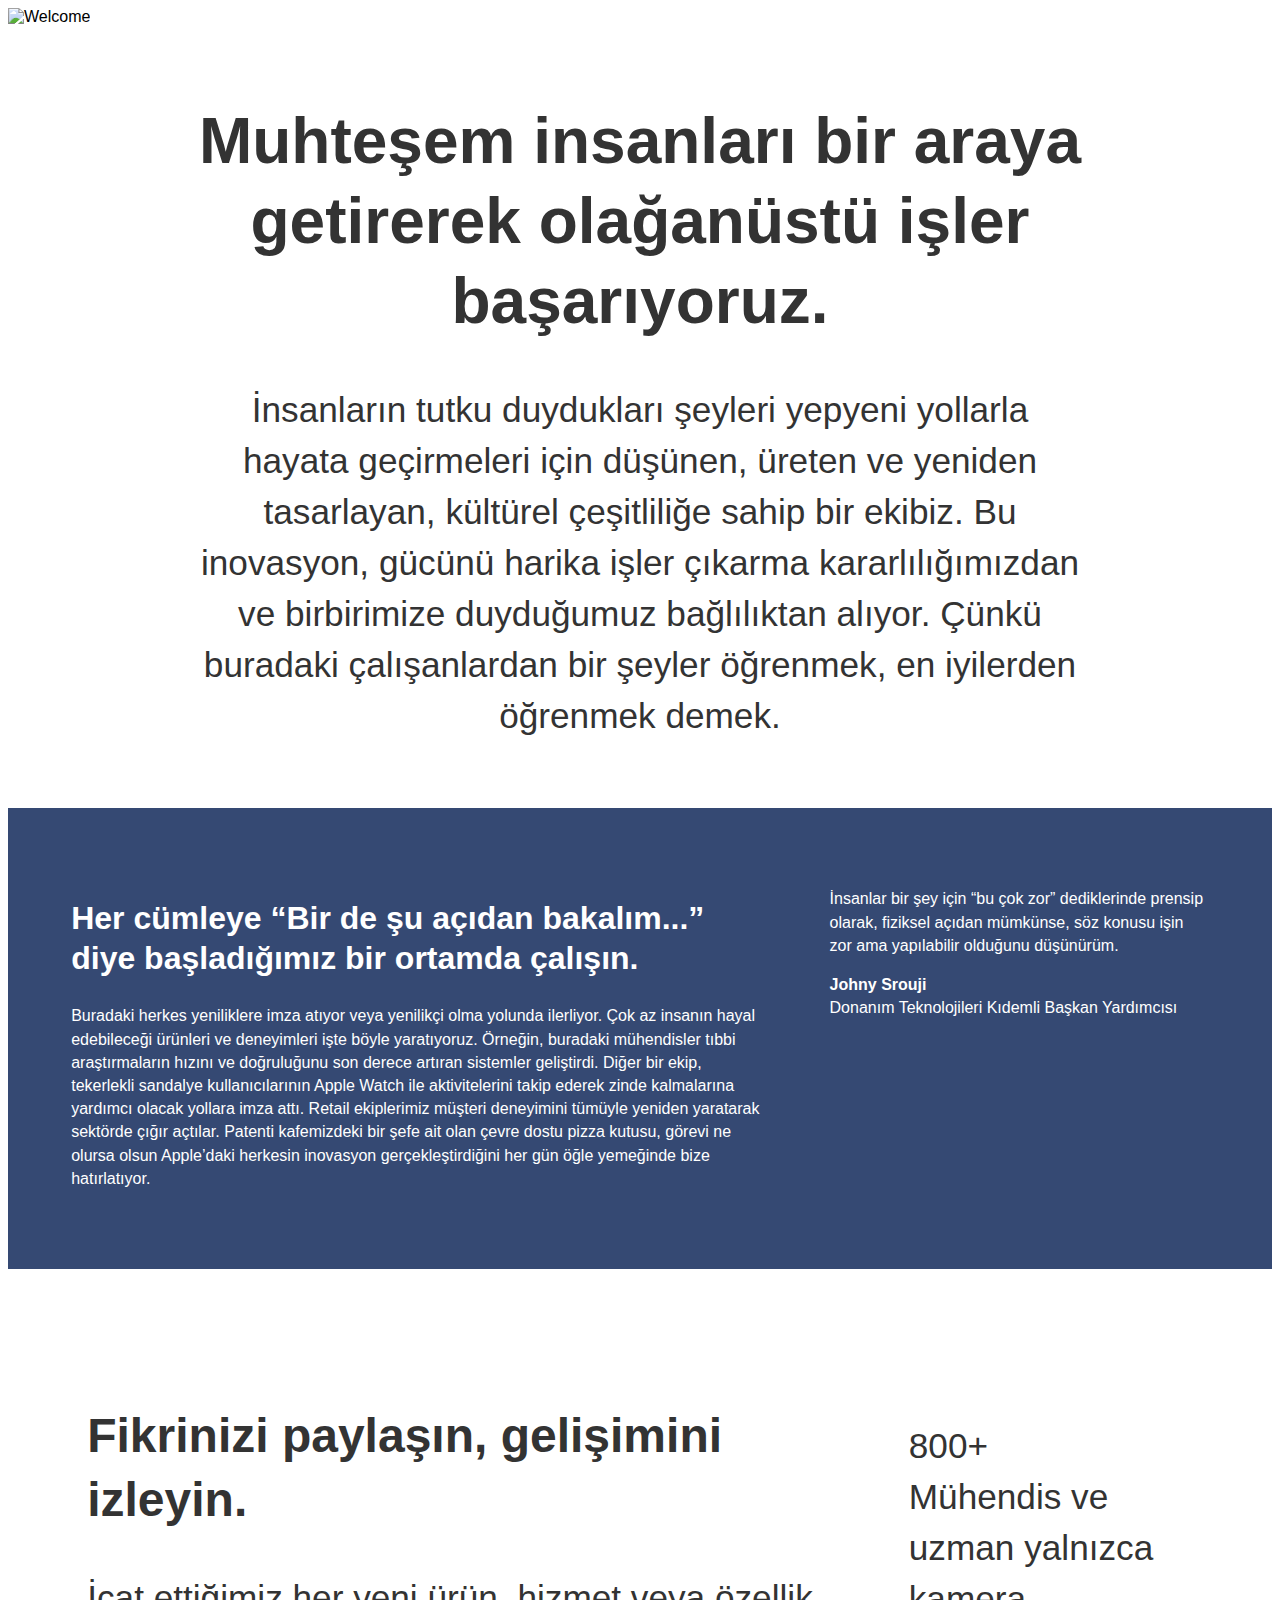
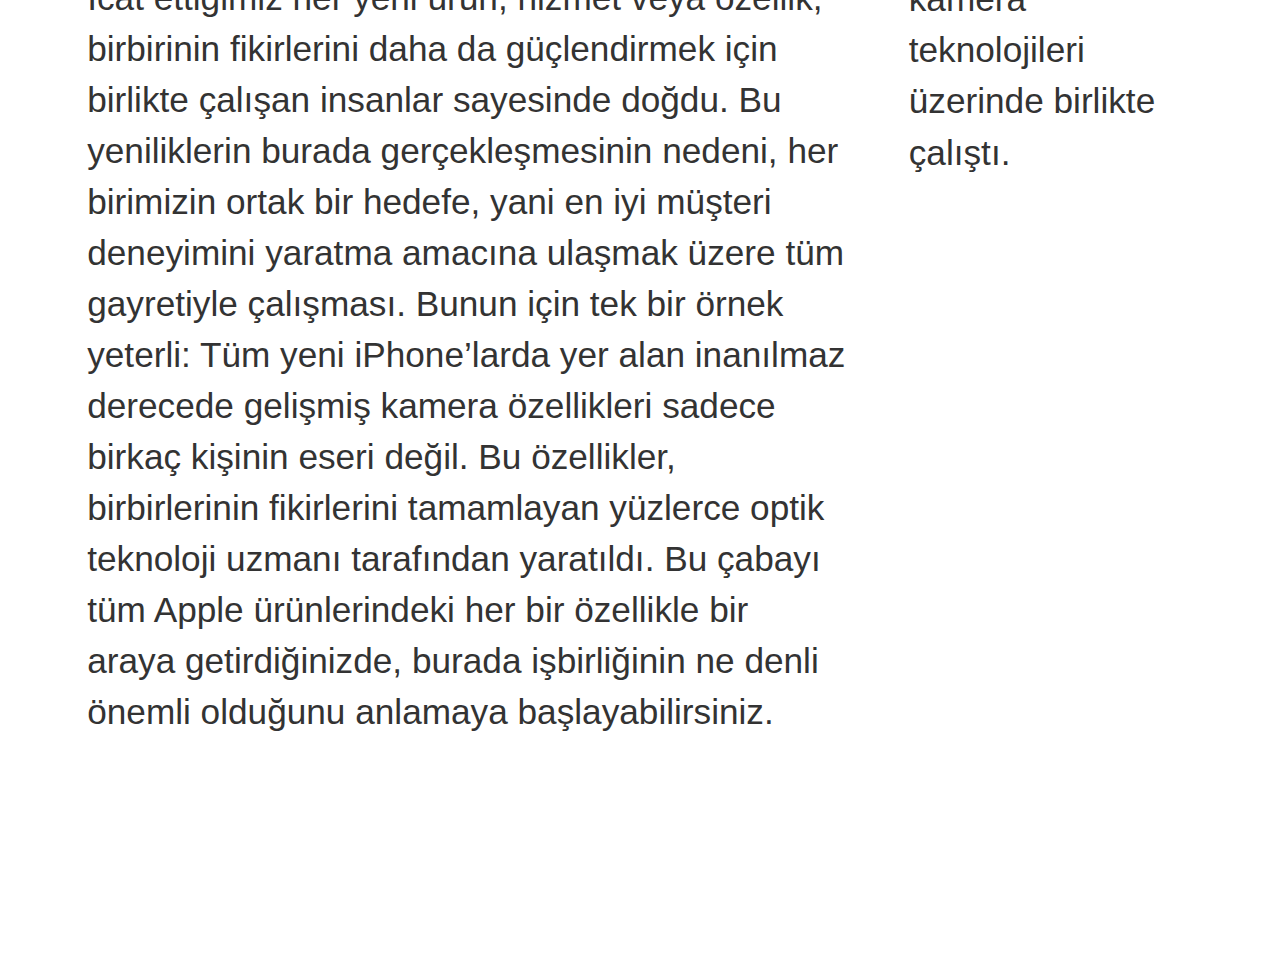
==== about.html @ 9d41d050 "Add about page" ====
<!DOCTYPE html>
<html>

<head>
    <title>About US</title>
    <style>
        body{
            font-family: 'Helvetica Neue', Helvetica, Arial;
        }
        img {
            width: 100%;
            max-width: 100%;
            max-height: 50%;
        }

        h1,
        h2,
        h3,
        h4,
        h5,
        h6 {
            
        }

        .colorMediumDiv {
            background-color:#354973;
            color: #fff;
            display: inline-flex;
        }
        .colorMediumDiv p, .motto{
            line-height: 1.45;
        }
        .mediumDiv {
            max-width: 55%;
            padding: 5%;
        }
        .mediumDivRight {
            max-width: 30%;
            padding:5% 5% 5% 0;
        }
        .mediumDiv h2{
            font-size: 2rem;
            line-height: 2.5rem;
        }
        .topDiv{
            color: #333;
            width: 70%;
            margin: 0 auto;
            padding: 2rem 1rem;
        }
        .topDiv.topDiv2{
            width: 100%;
            display: inline-flex;
        }
        .topDiv h1{
            font-size: 4rem;
            line-height: 5rem;
        }
        .topDiv h2{
            font-size: 3rem;
            line-height: 4rem;
        }
        .topDiv p{
            font-size: 2.2rem;
            line-height: 1.45;
        }
        .textcenter{
            text-align: center;
        }
        .topDiv2In{
            width: 60%;
            padding: 5%;
        }
        .topDiv2InRight{
            width: 20%;
            padding: 5% 5% 5% 0%;
        }
        .topDiv2InRight span{
            display: block;
            margin-top: 3.5rem;
        }
        footer{
            height: 100px;
        }
    </style>
</head>

<body>
    <div class="wrapper">
        <header>
            <div class="slide">
                <img src="https://www.apple.com/jobs/images/about/hero/default.jpg" alt="Welcome" />
            </div>
        </header>
        <main>
            <div class="topDiv textcenter">
                <div class="">
                    <h1 class="">Muhteşem insanları bir araya getirerek olağanüstü işler başarıyoruz.</h1>
                    <div class="">
                        <p>İnsanların tutku duydukları şeyleri yepyeni yollarla hayata geçirmeleri için düşünen, üreten
                            ve
                            yeniden tasarlayan, kültürel çeşitliliğe sahip bir ekibiz. Bu inovasyon, gücünü harika işler
                            çıkarma kararlılığımızdan ve birbirimize duyduğumuz bağlılıktan alıyor. Çünkü buradaki
                            çalışanlardan bir şeyler öğrenmek, en iyilerden öğrenmek demek.</p>
                    </div>
                </div>
            </div>
            <div class="colorMediumDiv">
                <div class="mediumDiv">
                    <h2 class="">Her cümleye “Bir de şu açıdan bakalım...” diye başladığımız bir ortamda
                        çalışın.</h2>
                    <div class="">
                        <p>Buradaki herkes yeniliklere imza atıyor veya yenilikçi olma yolunda ilerliyor. Çok az insanın
                            hayal edebileceği ürünleri ve deneyimleri işte böyle yaratıyoruz. Örneğin, buradaki
                            mühendisler tıbbi araştırmaların hızını ve doğruluğunu son derece artıran sistemler
                            geliştirdi. Diğer bir ekip, tekerlekli sandalye kullanıcılarının Apple Watch ile
                            aktivitelerini takip ederek zinde kalmalarına yardımcı olacak yollara imza attı. Retail
                            ekiplerimiz müşteri deneyimini tümüyle yeniden yaratarak sektörde çığır açtılar. Patenti
                            kafemizdeki bir şefe ait olan çevre dostu pizza kutusu, görevi ne olursa olsun Apple’daki
                            herkesin inovasyon gerçekleştirdiğini her gün öğle yemeğinde bize hatırlatıyor.</p>
                    </div>
                </div>
                <div class="mediumDivRight">
                    <p class="">İnsanlar bir şey için “bu çok zor” dediklerinde prensip olarak, fiziksel açıdan
                        mümkünse, söz konusu işin zor ama yapılabilir olduğunu düşünürüm.</p>
                    <div class="motto">
                        <strong>Johny Srouji </strong>
                        <br />
                        Donanım Teknolojileri Kıdemli Başkan Yardımcısı
                    </div>
                </div>
            </div>
                <div class="topDiv topDiv2">
                    <div class="topDiv2In">
                        <h2 class="">Fikrinizi paylaşın, gelişimini izleyin.</h2>
                        <div class="">
                            <p>İcat ettiğimiz her yeni ürün, hizmet veya özellik, birbirinin fikirlerini daha da
                                güçlendirmek için birlikte çalışan insanlar sayesinde doğdu. Bu yeniliklerin burada
                                gerçekleşmesinin nedeni, her birimizin ortak bir hedefe, yani en iyi müşteri deneyimini
                                yaratma amacına ulaşmak üzere tüm gayretiyle çalışması. Bunun için tek bir örnek
                                yeterli: Tüm yeni iPhone’larda yer alan inanılmaz derecede gelişmiş kamera özellikleri
                                sadece birkaç kişinin eseri değil. Bu özellikler, birbirlerinin fikirlerini tamamlayan
                                yüzlerce optik teknoloji uzmanı tarafından yaratıldı. Bu çabayı tüm Apple ürünlerindeki
                                her bir özellikle bir araya getirdiğinizde, burada işbirliğinin ne denli önemli olduğunu
                                anlamaya başlayabilirsiniz.</p>
                        </div>
                    </div>
                    <div class="topDiv2InRight">
                        <p><span>800+</span> Mühendis ve uzman yalnızca kamera teknolojileri üzerinde
                            birlikte çalıştı.</p>
                    </div>
                </div>

            </div>
        </main>
        <footer>

        </footer>
    </div>
</body>

</html>
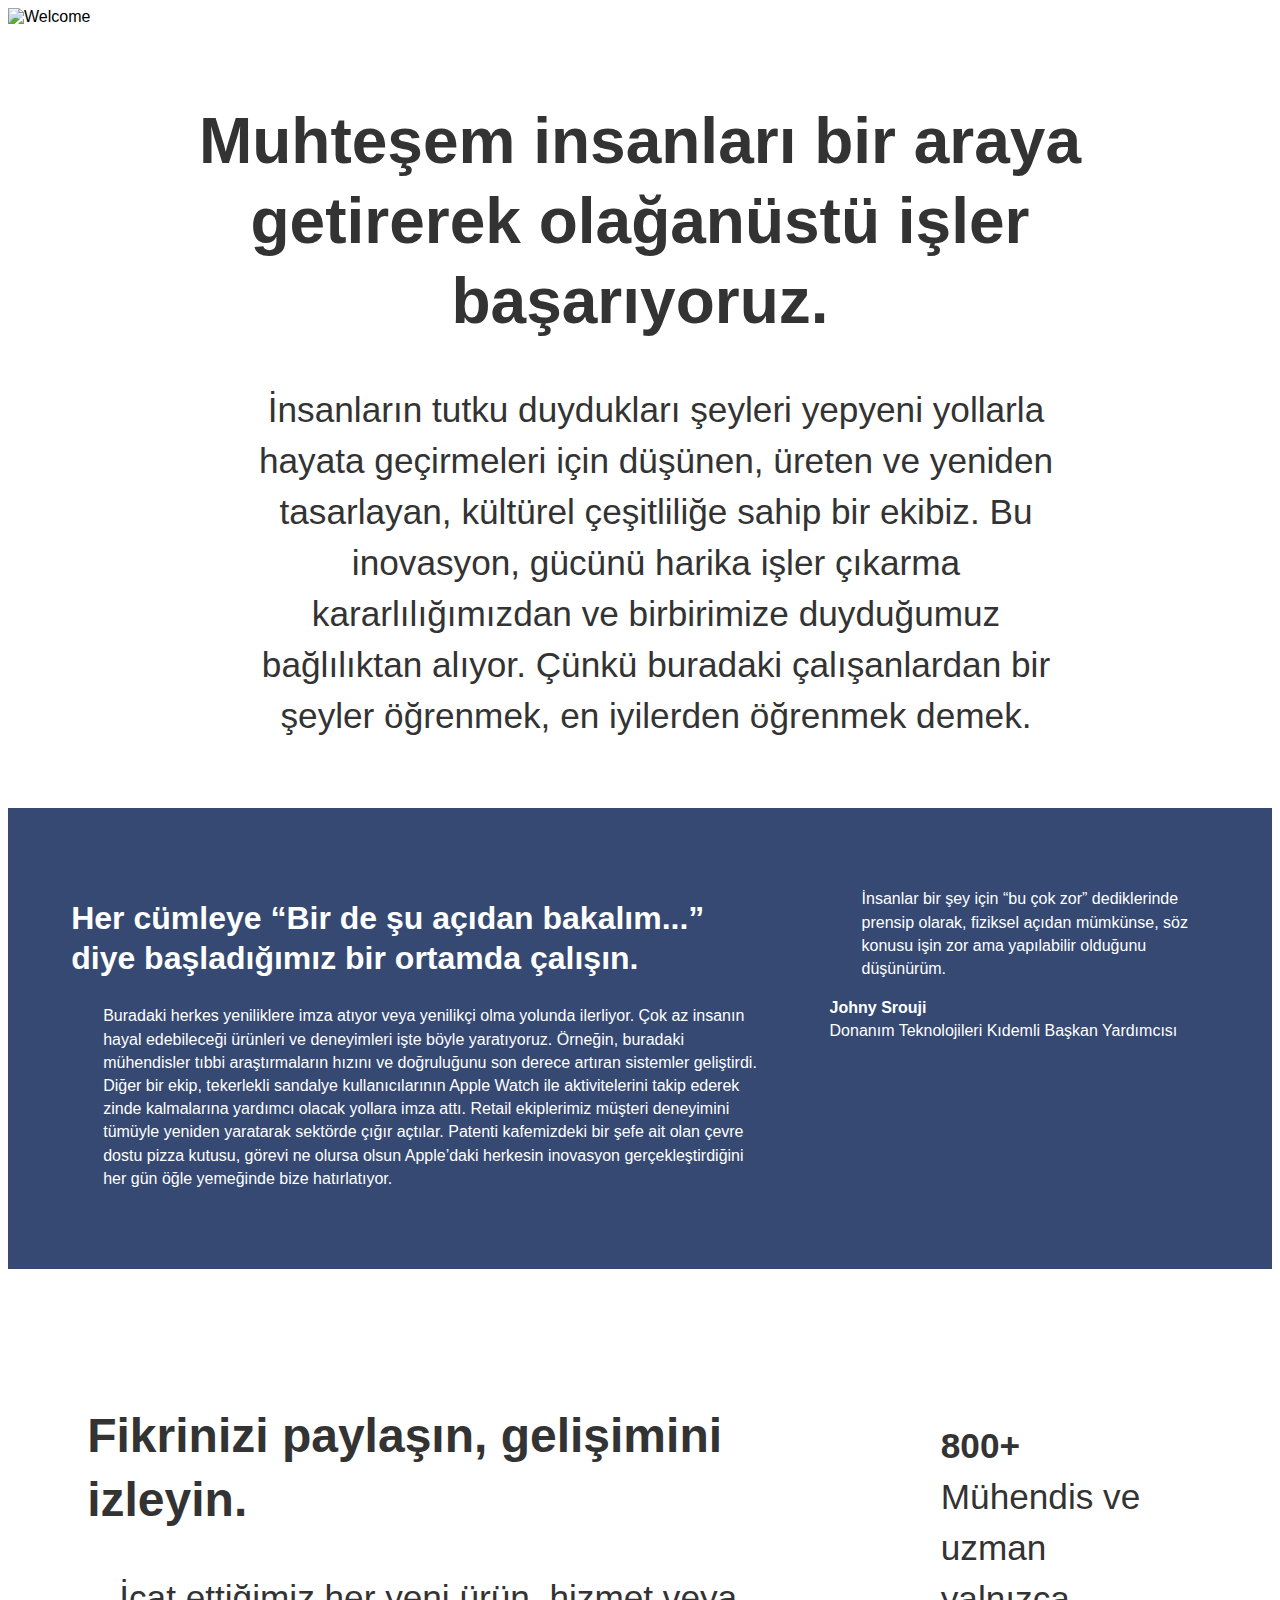
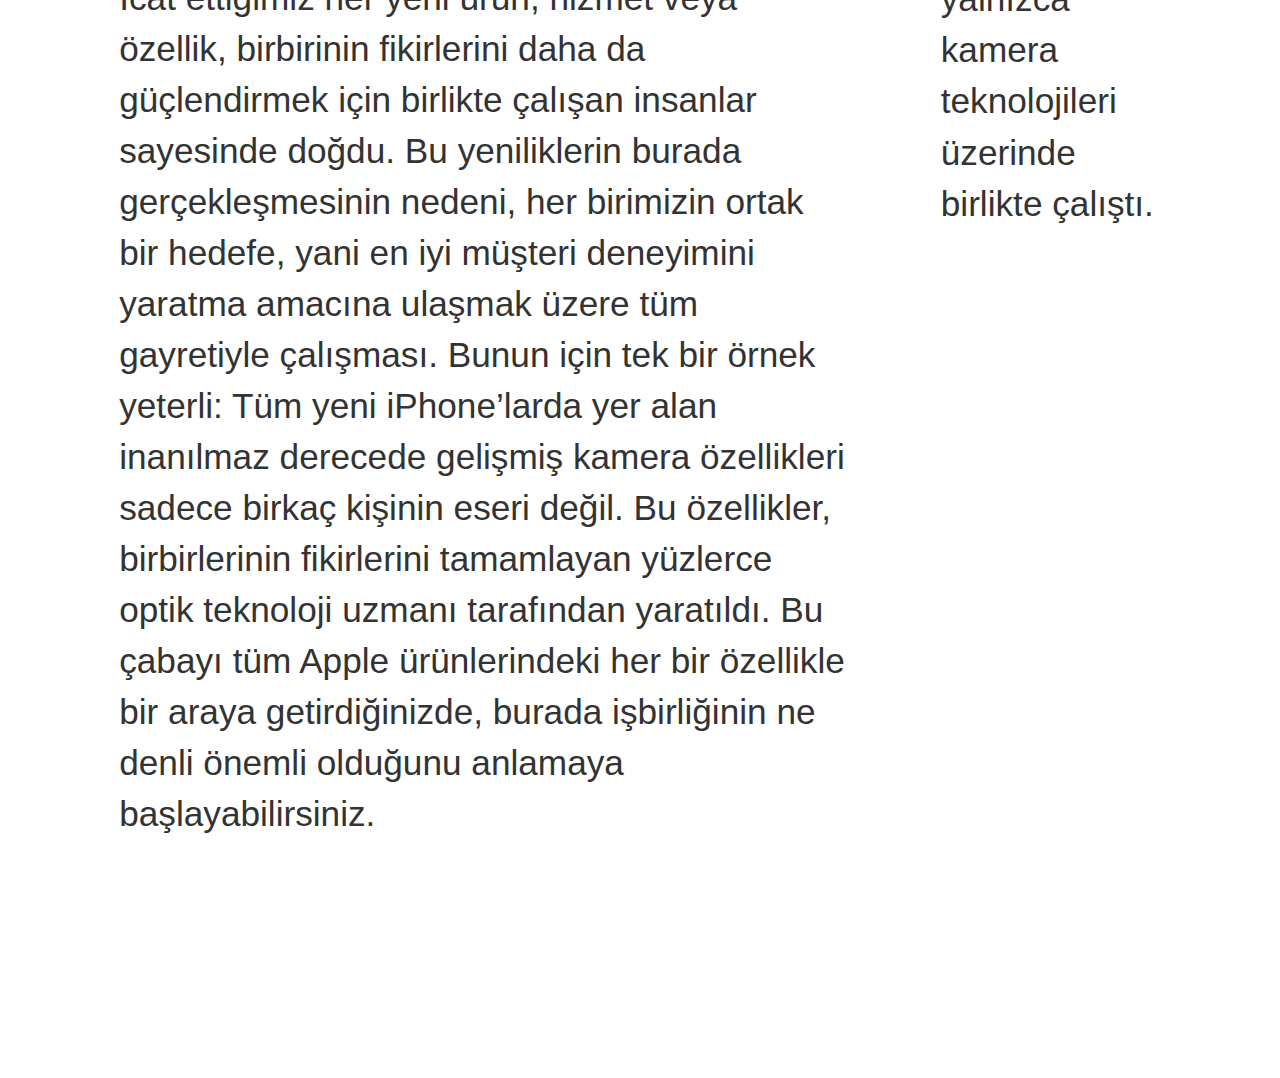
==== commit 2c8b9f99: "Change style file" ====
--- a/about.html
+++ b/about.html
@@ -3,86 +3,7 @@
 
 <head>
     <title>About US</title>
-    <style>
-        body{
-            font-family: 'Helvetica Neue', Helvetica, Arial;
-        }
-        img {
-            width: 100%;
-            max-width: 100%;
-            max-height: 50%;
-        }
-
-        h1,
-        h2,
-        h3,
-        h4,
-        h5,
-        h6 {
-            
-        }
-
-        .colorMediumDiv {
-            background-color:#354973;
-            color: #fff;
-            display: inline-flex;
-        }
-        .colorMediumDiv p, .motto{
-            line-height: 1.45;
-        }
-        .mediumDiv {
-            max-width: 55%;
-            padding: 5%;
-        }
-        .mediumDivRight {
-            max-width: 30%;
-            padding:5% 5% 5% 0;
-        }
-        .mediumDiv h2{
-            font-size: 2rem;
-            line-height: 2.5rem;
-        }
-        .topDiv{
-            color: #333;
-            width: 70%;
-            margin: 0 auto;
-            padding: 2rem 1rem;
-        }
-        .topDiv.topDiv2{
-            width: 100%;
-            display: inline-flex;
-        }
-        .topDiv h1{
-            font-size: 4rem;
-            line-height: 5rem;
-        }
-        .topDiv h2{
-            font-size: 3rem;
-            line-height: 4rem;
-        }
-        .topDiv p{
-            font-size: 2.2rem;
-            line-height: 1.45;
-        }
-        .textcenter{
-            text-align: center;
-        }
-        .topDiv2In{
-            width: 60%;
-            padding: 5%;
-        }
-        .topDiv2InRight{
-            width: 20%;
-            padding: 5% 5% 5% 0%;
-        }
-        .topDiv2InRight span{
-            display: block;
-            margin-top: 3.5rem;
-        }
-        footer{
-            height: 100px;
-        }
-    </style>
+    <link rel="stylesheet" href="css/style.css" />
 </head>
 
 <body>
--- a/css/style.css
+++ b/css/style.css
@@ -0,0 +1,115 @@
+
+        body{
+            font-family: 'Helvetica Neue', Helvetica, Arial;
+        }
+
+        #wrapper{
+            max-width: 80%;
+            margin:0 auto;
+        }
+
+        h6 {
+            font-size: 1.3rem;
+            padding-left: 1rem;
+        }
+        .hfontcolor{
+            color: #F05454;
+        }
+        p {
+            padding-left: 2rem;
+        }
+
+        a {
+            font-family: Raleway;
+            text-decoration: none;
+            font-weight: 700;
+        }
+
+        ul {
+            list-style-type: none;
+        }
+
+        span {
+            font-weight: bold;
+        }
+
+        img {
+            max-height: 20rem;
+        }
+
+        .vurgu>a {
+            text-decoration: underline;
+            color: #588B8B;
+        }
+
+        .vurgula {
+            text-decoration: none;
+            color: #F28F3B;
+        }
+
+        img {
+            width: 100%;
+            max-width: 100%;
+            max-height: 50%;
+        }
+
+        .colorMediumDiv {
+            background-color:#354973;
+            color: #fff;
+            display: inline-flex;
+        }
+        .colorMediumDiv p, .motto{
+            line-height: 1.45;
+        }
+        .mediumDiv {
+            max-width: 55%;
+            padding: 5%;
+        }
+        .mediumDivRight {
+            max-width: 30%;
+            padding:5% 5% 5% 0;
+        }
+        .mediumDiv h2{
+            font-size: 2rem;
+            line-height: 2.5rem;
+        }
+        .topDiv{
+            color: #333;
+            width: 70%;
+            margin: 0 auto;
+            padding: 2rem 1rem;
+        }
+        .topDiv.topDiv2{
+            width: 100%;
+            display: inline-flex;
+        }
+        .topDiv h1{
+            font-size: 4rem;
+            line-height: 5rem;
+        }
+        .topDiv h2{
+            font-size: 3rem;
+            line-height: 4rem;
+        }
+        .topDiv p{
+            font-size: 2.2rem;
+            line-height: 1.45;
+        }
+        .textcenter{
+            text-align: center;
+        }
+        .topDiv2In{
+            width: 60%;
+            padding: 5%;
+        }
+        .topDiv2InRight{
+            width: 20%;
+            padding: 5% 5% 5% 0%;
+        }
+        .topDiv2InRight span{
+            display: block;
+            margin-top: 3.5rem;
+        }
+        footer{
+            height: 100px;
+        }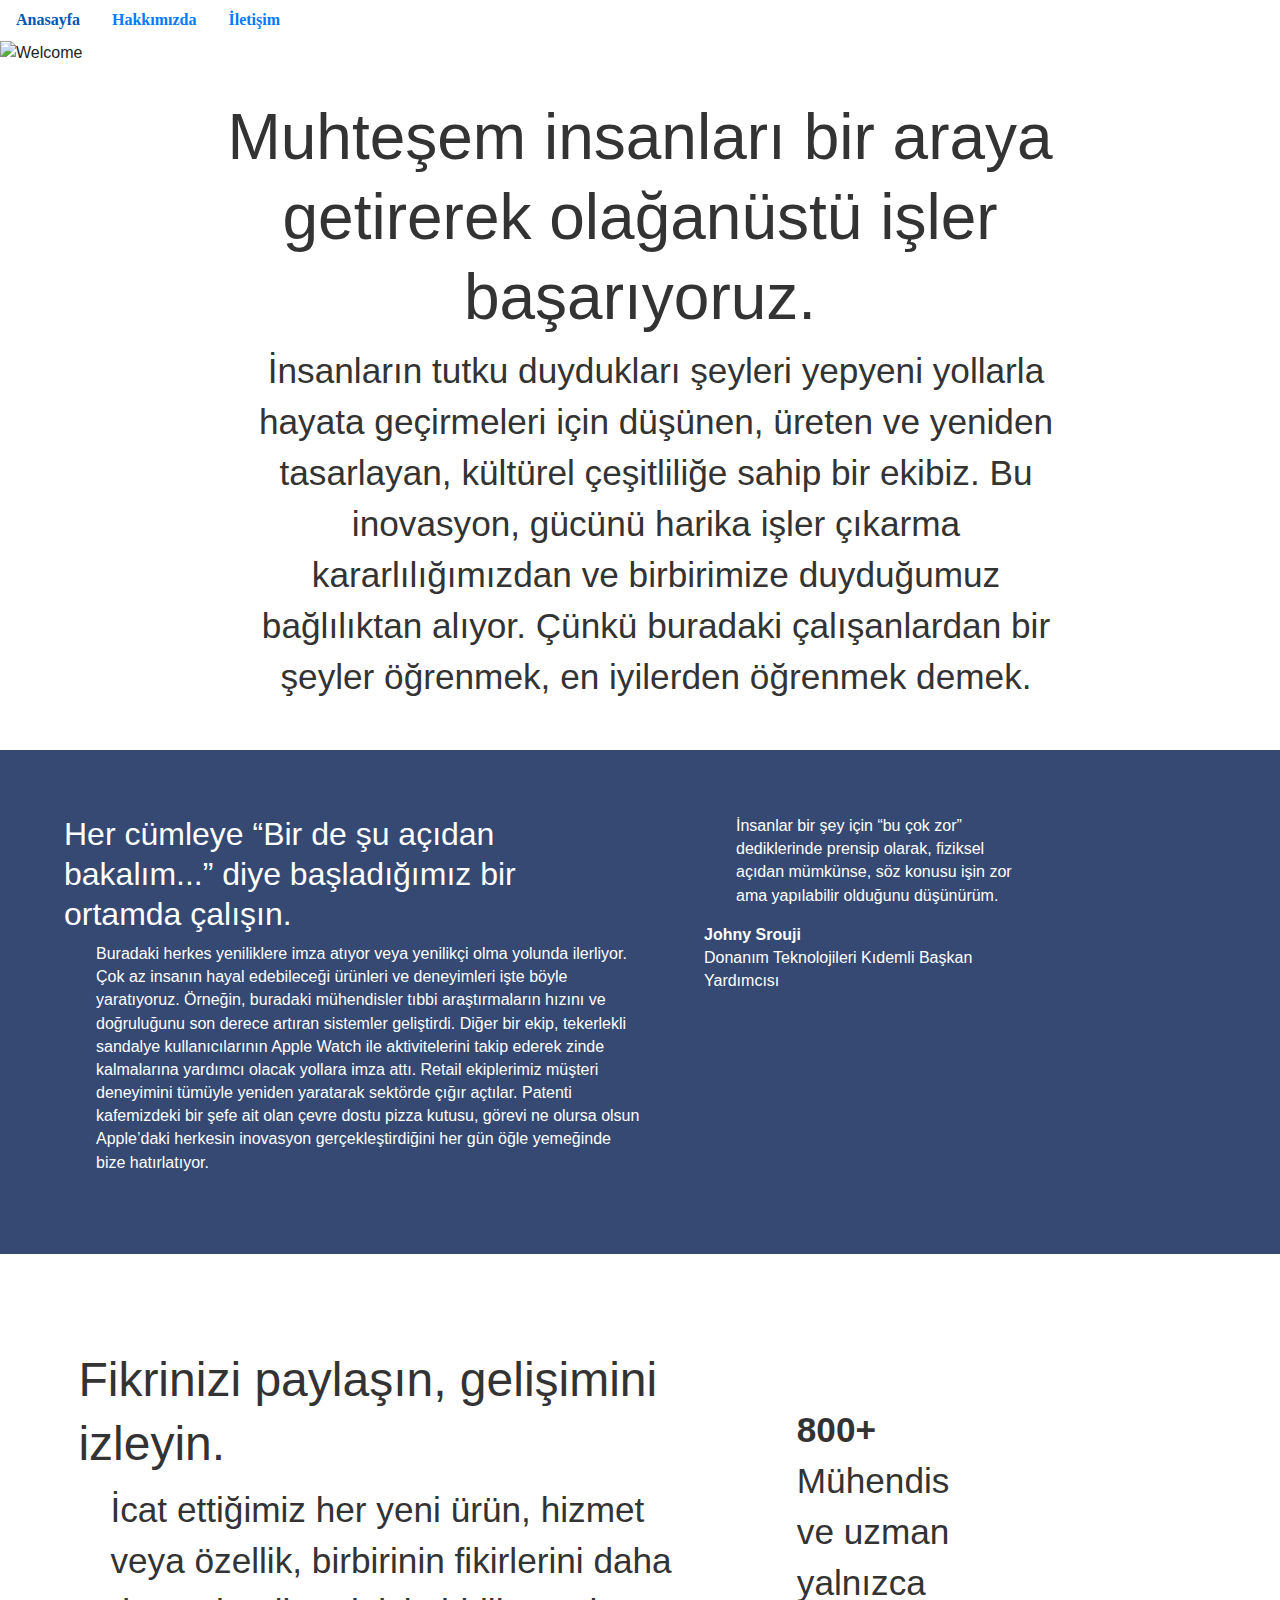
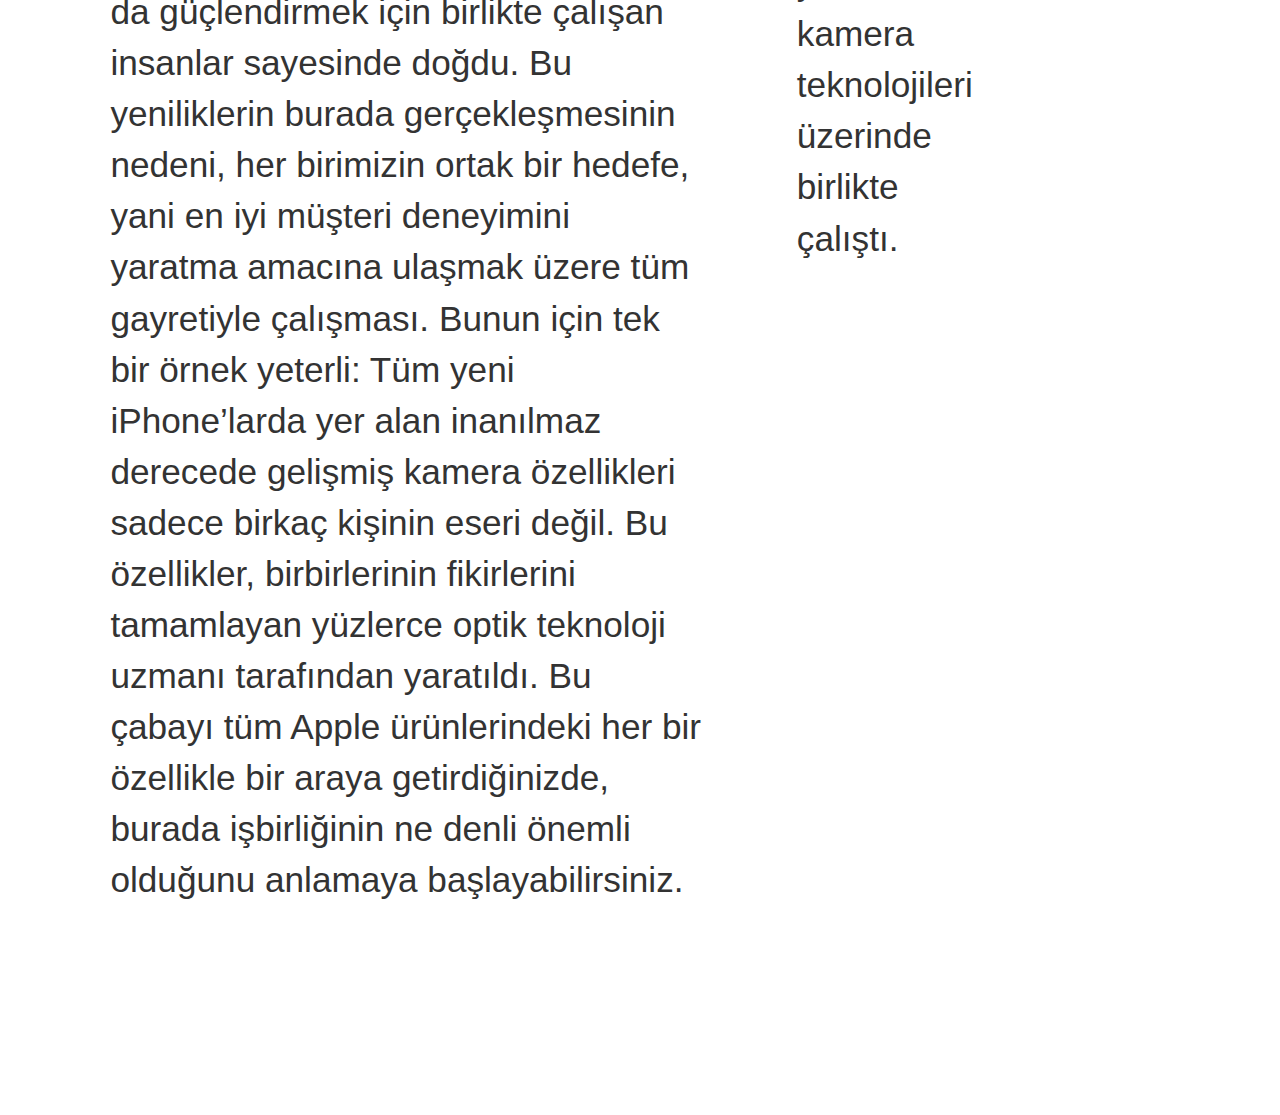
==== commit 64c40f6f: "Add new files" ====
--- a/about.html
+++ b/about.html
@@ -3,12 +3,19 @@
 
 <head>
     <title>About US</title>
+    <link rel="stylesheet" href="https://stackpath.bootstrapcdn.com/bootstrap/4.3.1/css/bootstrap.min.css">
     <link rel="stylesheet" href="css/style.css" />
+    
 </head>
 
 <body>
     <div class="wrapper">
         <header>
+            <nav class="nav">
+                <a class="nav-link" href="index.html">Anasayfa</a>
+                <a class="nav-link" href="about.html">Hakkımızda</a>
+                <a class="nav-link active" href="contact.html">İletişim</a>
+              </nav>
             <div class="slide">
                 <img src="https://www.apple.com/jobs/images/about/hero/default.jpg" alt="Welcome" />
             </div>
--- a/css/style.css
+++ b/css/style.css
@@ -4,7 +4,7 @@
         }
 
         #wrapper{
-            max-width: 80%;
+            
             margin:0 auto;
         }
 
@@ -110,6 +110,37 @@
             display: block;
             margin-top: 3.5rem;
         }
+
+        /*İletişim sayfası Başla*/
+        .map
+        {
+            
+        }
+        iframe{
+            width: 100%;
+            height: 60vh;
+        }
+        .address{
+            margin-top: 1.6rem;
+        }
+
+         #contactForm ul{
+            margin-top: 1rem;
+         }
+
+         #contactForm ul li{
+            margin-top: .6rem;
+        }
+        #contactForm ul li input{
+            border: 1px solid black!important;
+            padding: .5rem;
+            width: 60%;
+        }
+        #contactForm ul li:first-child input{}
+        #contactForm ul li textarea {width: 80%;padding: .5rem;}
+        #contactForm ul li button{
+        }
+        /*İletişim sayfası Bitir*/
         footer{
             height: 100px;
         }